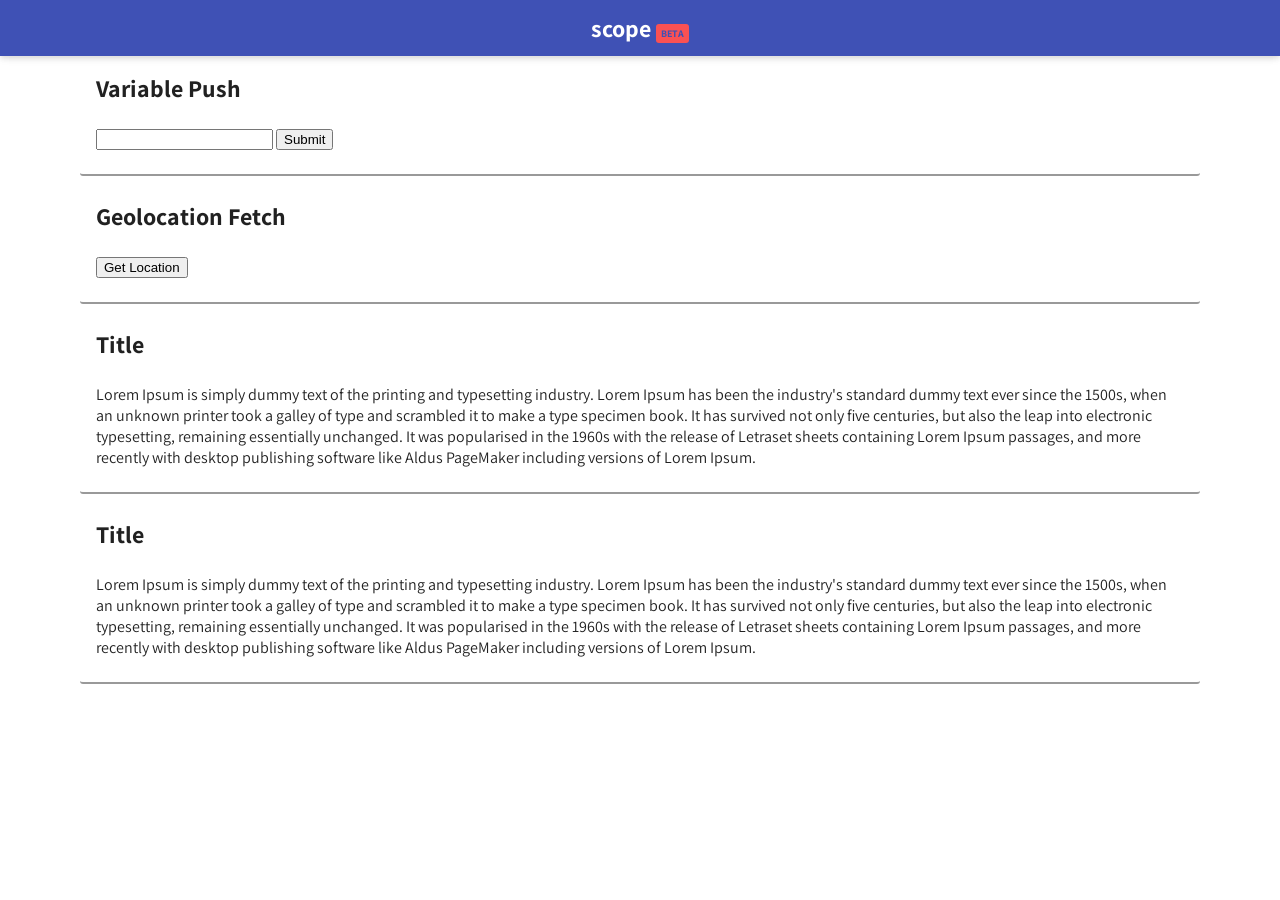
==== home.html @ f14ff42f "Deep styling, fixed top header" ====
<!DOCTYPE html>
<html>
    <head>
        <title>Scope (Beta)</title>
        <meta name="viewport" content="width=device-width, initial-scale=1">
        <link rel="stylesheet" href="style.css" />        
        <link href="https://fonts.googleapis.com/css?family=Assistant" rel="stylesheet">
    </head>
    <body>
        <div class="scp-dash">
            <div class="scp-top">
                <div class="scp-hdr">
                    <a href="#">
                    <h2>scope <span>beta</span></h2>
                    </a>
                </div>
            </div>
            <div class="scp-mid">
                
                <!--FEED-->
                <div class="scp-feed">
                    <div class="scp-post">
                        <h3>Variable Push</h3>
                        <p>
                            <form action="push.php" method="post">            
                                <input type="text" name="post_var">
                                <input type="submit">
                            </form>
                        </p>
                    </div>
                </div>                
                <div class="scp-post">
                    <h3>Geolocation Fetch</h3>
                    <p id="demo"></p>
                    <p>
                        <button onclick="getLocation()">Get Location</button>
                        

                        <script>
                        var x = document.getElementById("demo");

                        function getLocation() {
                            if (navigator.geolocation) {
                                navigator.geolocation.getCurrentPosition(showPosition);
                            } else {
                                x.innerHTML = "Geolocation is not supported by this browser.";
                            }
                        }

                        function showPosition(position) {
                            x.innerHTML = "Latitude: " + position.coords.latitude +
                            "<br>Longitude: " + position.coords.longitude;
                        }
                        </script>
                    </p>
                </div>
            
            <div class="scp-post">
                <h3>Title</h3>
                <p>Lorem Ipsum is simply dummy text of the printing and typesetting industry. Lorem Ipsum has been the industry's standard dummy text ever since the 1500s, when an unknown printer took a galley of type and scrambled it to make a type specimen book. It has survived not only five centuries, but also the leap into electronic typesetting, remaining essentially unchanged. It was popularised in the 1960s with the release of Letraset sheets containing Lorem Ipsum passages, and more recently with desktop publishing software like Aldus PageMaker including versions of Lorem Ipsum.</p>
            </div>
            <div class="scp-post">
                <h3>Title</h3>
                <p>Lorem Ipsum is simply dummy text of the printing and typesetting industry. Lorem Ipsum has been the industry's standard dummy text ever since the 1500s, when an unknown printer took a galley of type and scrambled it to make a type specimen book. It has survived not only five centuries, but also the leap into electronic typesetting, remaining essentially unchanged. It was popularised in the 1960s with the release of Letraset sheets containing Lorem Ipsum passages, and more recently with desktop publishing software like Aldus PageMaker including versions of Lorem Ipsum.</p>
            </div>
                <!--END FEED-->
            </div>
<!--            <div class="scp-btm"></div>-->
        </div>
    </body>
</html>
---- style.css ----
html, body {
    margin: 0;
    font-family: 'Assistant', sans-serif;
    background: #fff;
    color: rgba(0,0,0,.87);
}

a {
    text-decoration: none;
    color: white;
}

h3 {
    margin-top: 0;
    font-size: 24px;
}

.scp-dash {
    width: 100%;
    margin: 0 auto;
}

.scp-top, .scp-mid, .scp-btm {
    float: left;
    width: 100%;
}

.scp-top {
    position: fixed;
}

.scp-hdr {
    background: #3F51B5;
    height: 56px;
    color: #fff;
    text-align: center;
    -webkit-box-shadow: 0 2px 4px -1px rgba(0,0,0,0.06),0 4px 5px 0 rgba(0,0,0,0.06),0 1px 10px 0 rgba(0,0,0,0.08);
    box-shadow: 0 2px 4px -1px rgba(0,0,0,0.06),0 4px 5px 0 rgba(0,0,0,0.06),0 1px 10px 0 rgba(0,0,0,0.08);
}

.scp-hdr h2 {
    line-height: 56px;
    margin: 0;
    padding: 0;
}

.scp-hdr span {
    background: #FA5153;
    color: #3F51B5;
    font-size: 10px;
    padding: 3px 5px;
    border-radius: 3px;
    text-transform: uppercase;
}

.scp-mid {
    margin-top: 56px;
    padding-top: 8px;
}
.scp-btm {
    height: 64px;
    background: orange;
}

.scp-post {
    width: 85%;
    margin: 0 auto 16px auto;
    background: #fff;    
    padding: 8px 16px;
    border-radius: 3px;
    border-bottom: 2px solid #999999;
}

.scp-post-title {
    float: left;
    height: 64px;
    width: 100%;
}
.scp-post-body {
    float: left;
    height: 180px;
    width: 100%;
}

#demo {
    color: #FA5153;
}
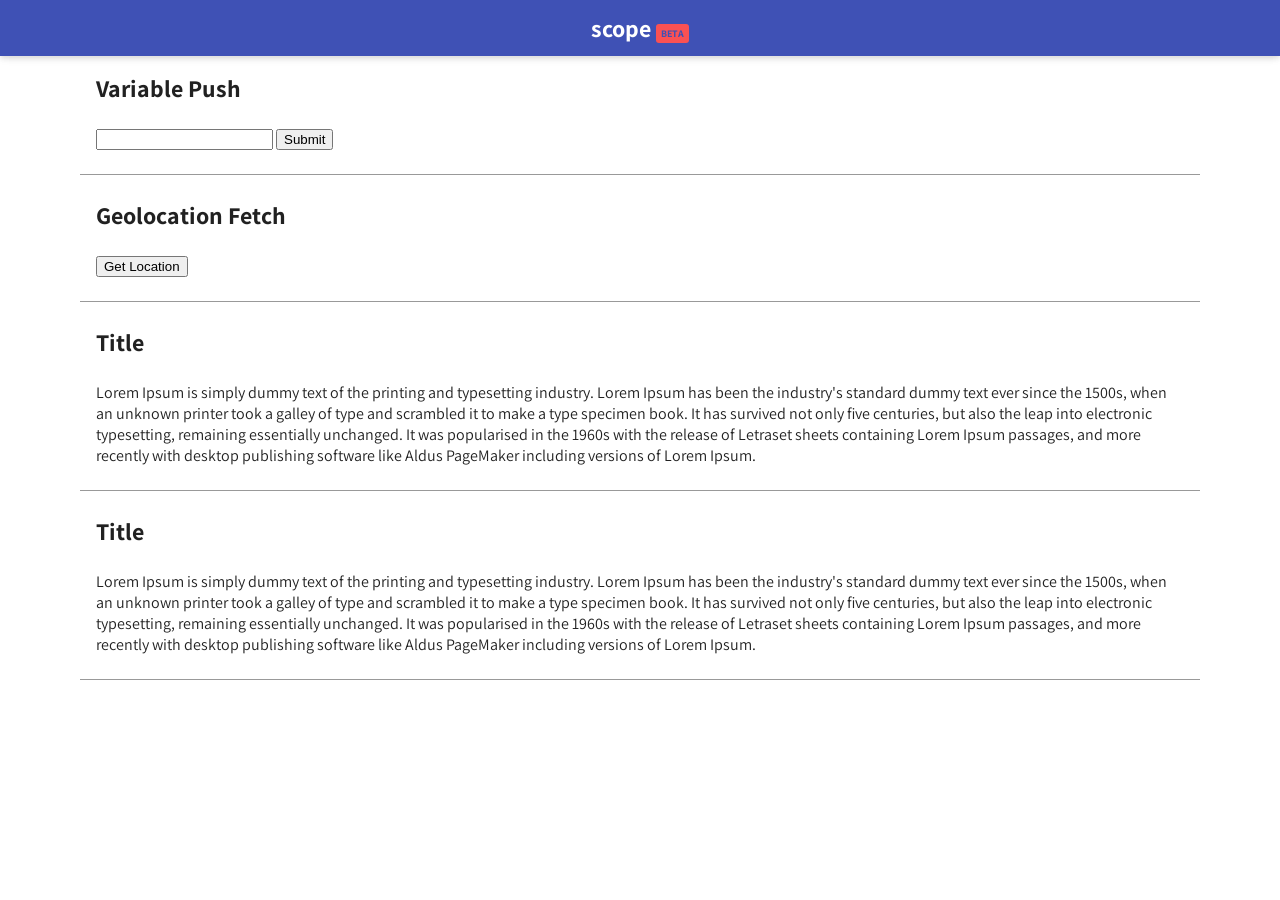
==== commit cafda4fd: "Borrow Google Fonts favicon.ico" ====
--- a/home.html
+++ b/home.html
@@ -5,6 +5,7 @@
         <meta name="viewport" content="width=device-width, initial-scale=1">
         <link rel="stylesheet" href="style.css" />        
         <link href="https://fonts.googleapis.com/css?family=Assistant" rel="stylesheet">
+        <link rel="icon" href="https://www.gstatic.com/images/branding/product/ico/google_fonts_lodp.ico" type="image/x-icon">
     </head>
     <body>
         <div class="scp-dash">
--- a/style.css
+++ b/style.css
@@ -67,8 +67,8 @@
     margin: 0 auto 16px auto;
     background: #fff;    
     padding: 8px 16px;
-    border-radius: 3px;
-    border-bottom: 2px solid #999999;
+/*    border-radius: 3px;*/
+    border-bottom: 1px solid #999999;
 }
 
 .scp-post-title {
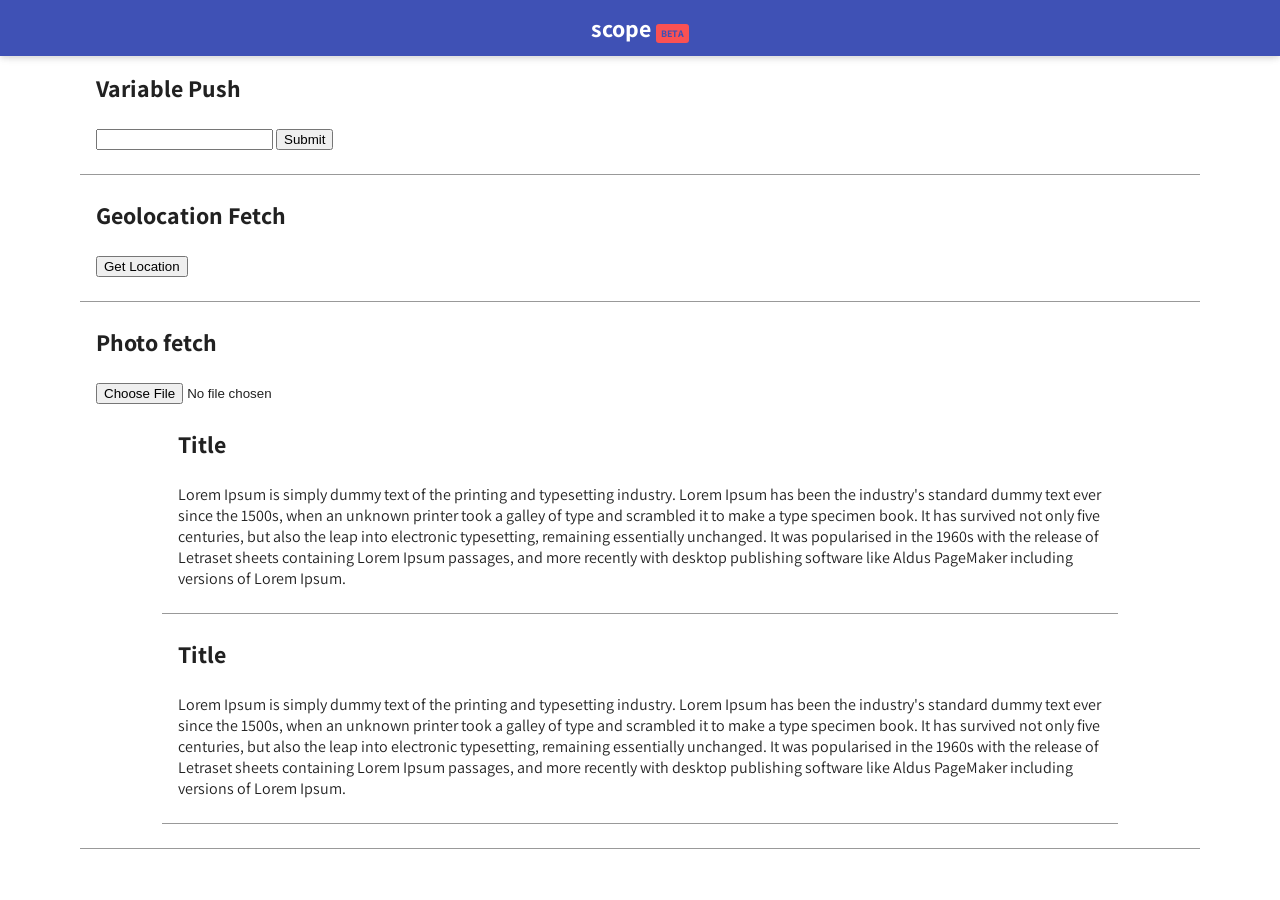
==== commit a84b0875: "Camera input code test" ====
--- a/home.html
+++ b/home.html
@@ -28,6 +28,11 @@
                                 <input type="submit">
                             </form>
                         </p>
+                    
+                        <p id="ajaxVar"></p>
+                        <script>
+                            
+                        </script>
                     </div>
                 </div>                
                 <div class="scp-post">
@@ -57,6 +62,12 @@
                 </div>
             
             <div class="scp-post">
+                <h3>Photo fetch</h3>
+                <p>
+                    <input type="file" capture="camera" accept="image/*" id="cameraInput" name="cameraInput">
+                </p>
+            
+            <div class="scp-post">
                 <h3>Title</h3>
                 <p>Lorem Ipsum is simply dummy text of the printing and typesetting industry. Lorem Ipsum has been the industry's standard dummy text ever since the 1500s, when an unknown printer took a galley of type and scrambled it to make a type specimen book. It has survived not only five centuries, but also the leap into electronic typesetting, remaining essentially unchanged. It was popularised in the 1960s with the release of Letraset sheets containing Lorem Ipsum passages, and more recently with desktop publishing software like Aldus PageMaker including versions of Lorem Ipsum.</p>
             </div>
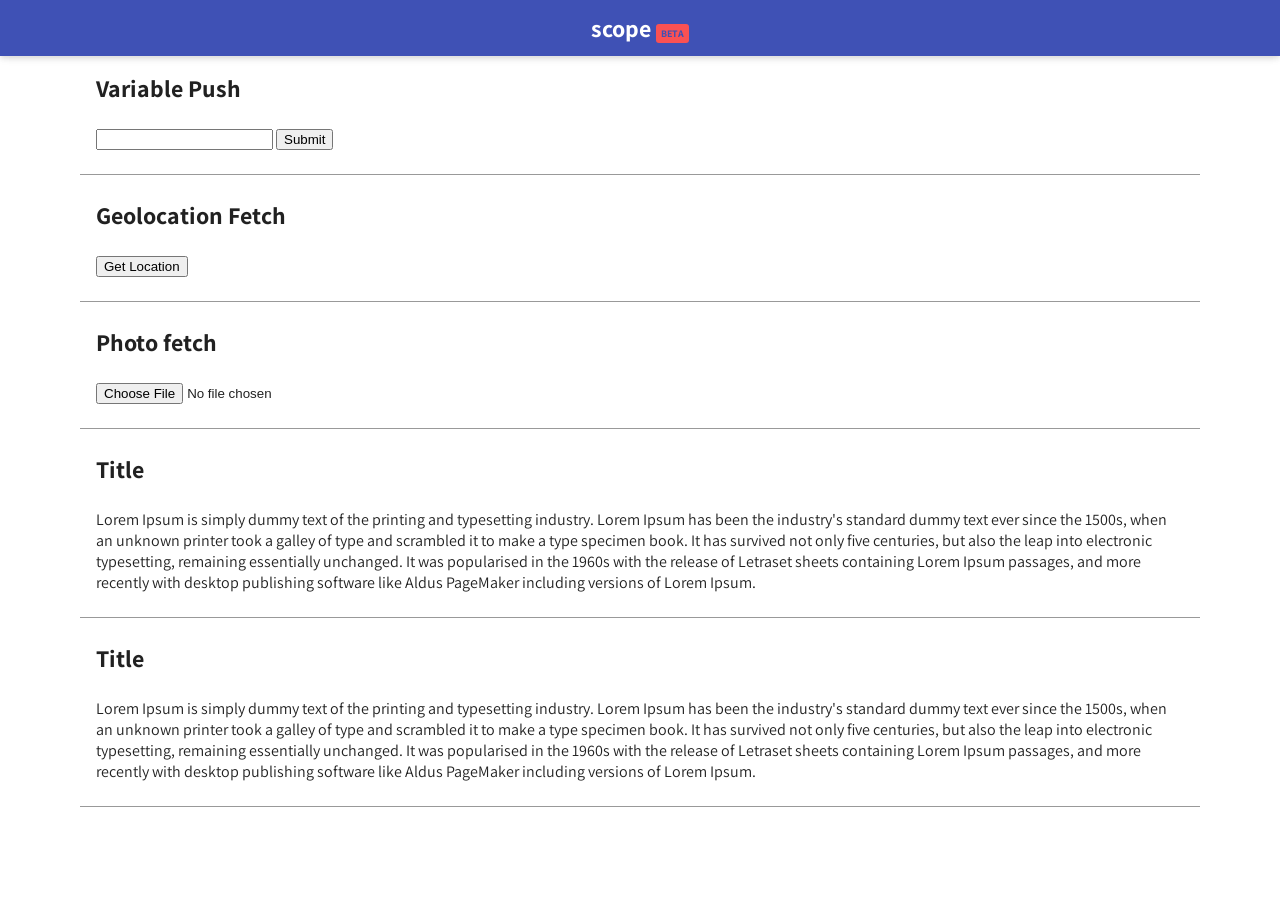
==== commit e77a4b5b: "photo fetch post fix" ====
--- a/home.html
+++ b/home.html
@@ -66,6 +66,7 @@
                 <p>
                     <input type="file" capture="camera" accept="image/*" id="cameraInput" name="cameraInput">
                 </p>
+            </div>
             
             <div class="scp-post">
                 <h3>Title</h3>
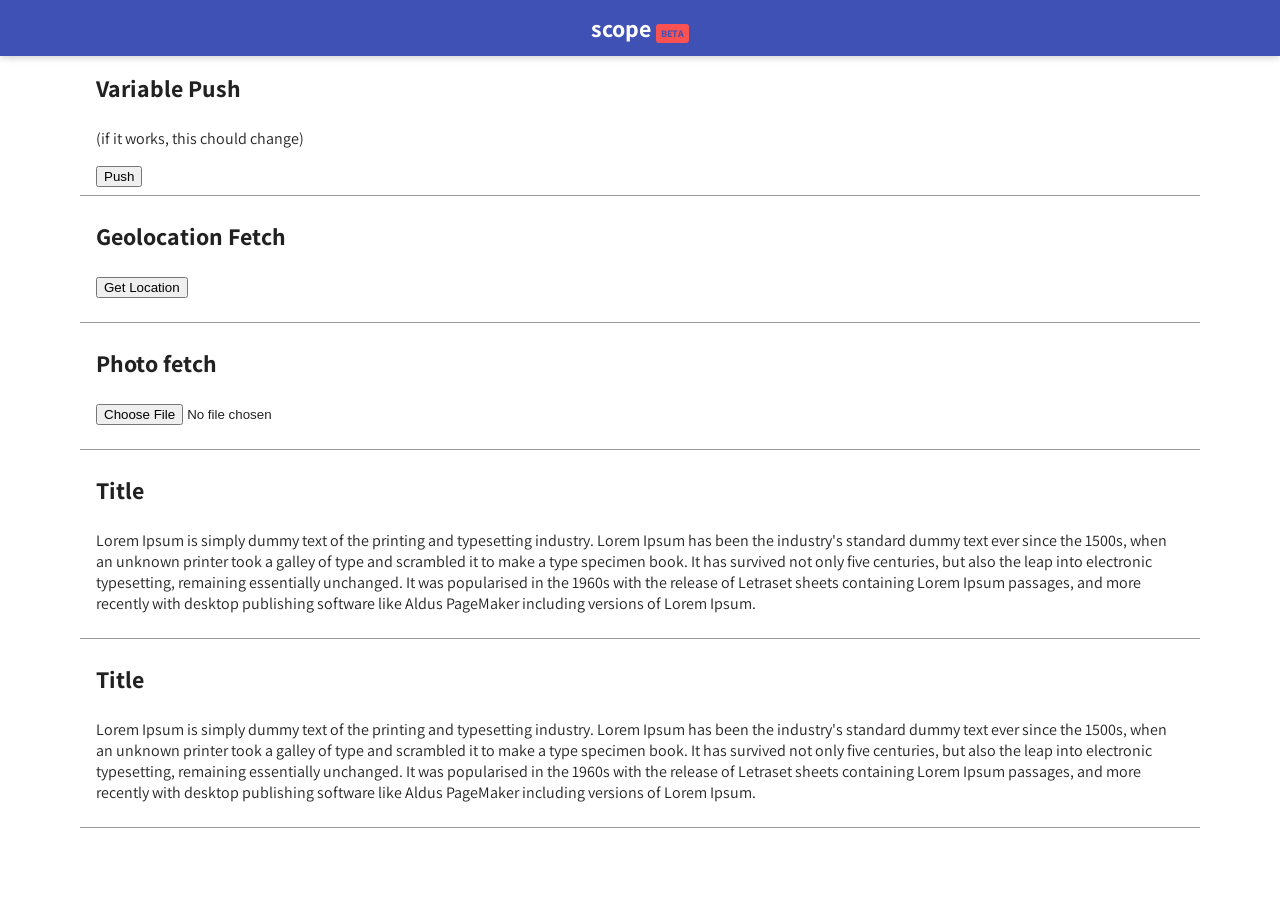
==== commit 5ebbab15: "AJAX test button push No fetch yet" ====
--- a/home.html
+++ b/home.html
@@ -22,16 +22,25 @@
                 <div class="scp-feed">
                     <div class="scp-post">
                         <h3>Variable Push</h3>
+<!--
                         <p>
                             <form action="push.php" method="post">            
                                 <input type="text" name="post_var">
                                 <input type="submit">
                             </form>
                         </p>
-                    
-                        <p id="ajaxVar"></p>
+-->
+                        <p id="varo">(if it works, this chould change)</p>
+<!--                        <input type="text" name="post_var" id="varia">-->
+                        <button onclick="push()">Push</button>                        
+                        
                         <script>
+                            var varo = document.getElementById("varo");
+//                            var varia = document.getElementById("varia");
                             
+                            function push() {
+                            varo.innerHTML = "It works!";
+                            }
                         </script>
                     </div>
                 </div>                
@@ -66,12 +75,15 @@
                 <p>
                     <input type="file" capture="camera" accept="image/*" id="cameraInput" name="cameraInput">
                 </p>
+                
+                
             </div>
             
             <div class="scp-post">
                 <h3>Title</h3>
                 <p>Lorem Ipsum is simply dummy text of the printing and typesetting industry. Lorem Ipsum has been the industry's standard dummy text ever since the 1500s, when an unknown printer took a galley of type and scrambled it to make a type specimen book. It has survived not only five centuries, but also the leap into electronic typesetting, remaining essentially unchanged. It was popularised in the 1960s with the release of Letraset sheets containing Lorem Ipsum passages, and more recently with desktop publishing software like Aldus PageMaker including versions of Lorem Ipsum.</p>
             </div>
+            
             <div class="scp-post">
                 <h3>Title</h3>
                 <p>Lorem Ipsum is simply dummy text of the printing and typesetting industry. Lorem Ipsum has been the industry's standard dummy text ever since the 1500s, when an unknown printer took a galley of type and scrambled it to make a type specimen book. It has survived not only five centuries, but also the leap into electronic typesetting, remaining essentially unchanged. It was popularised in the 1960s with the release of Letraset sheets containing Lorem Ipsum passages, and more recently with desktop publishing software like Aldus PageMaker including versions of Lorem Ipsum.</p>
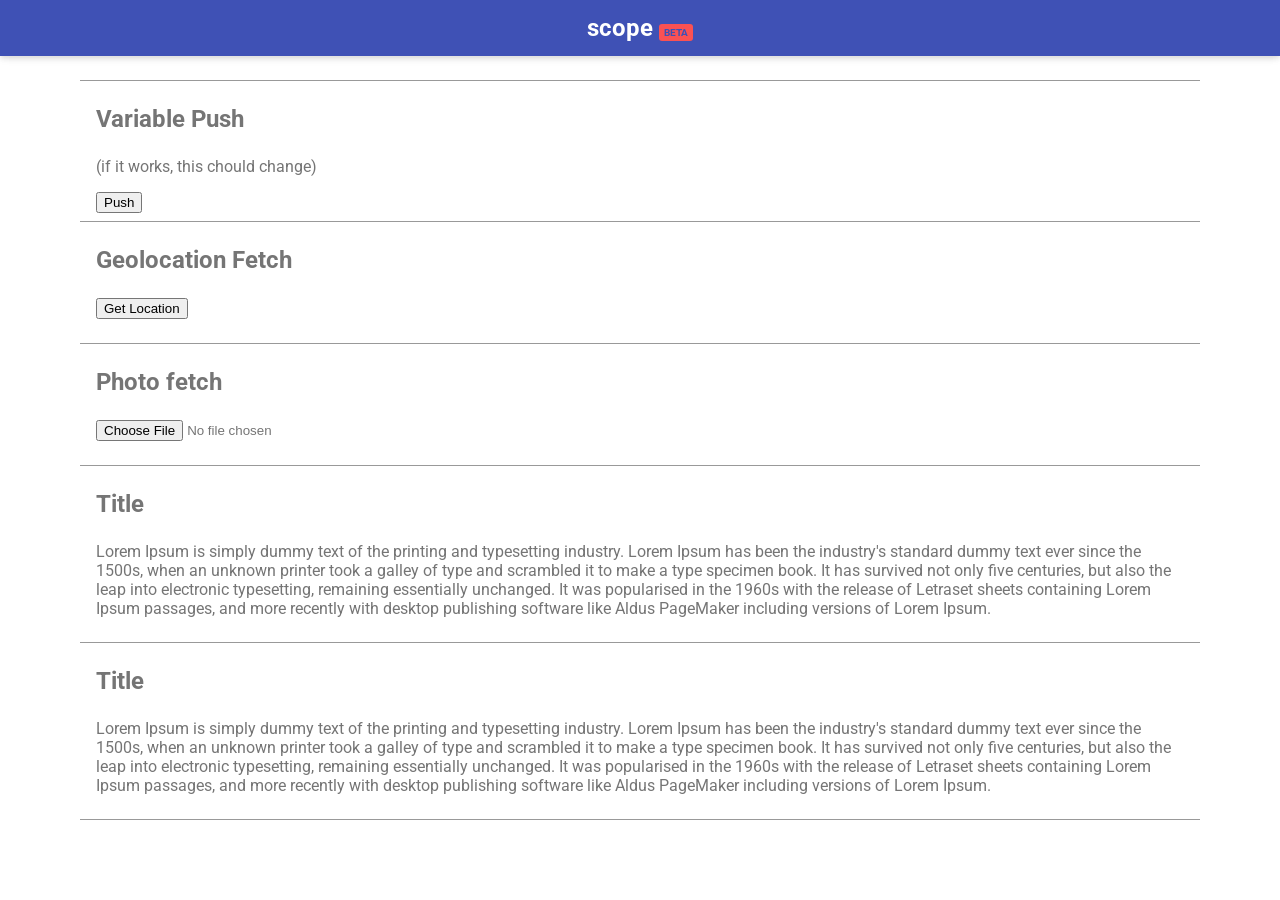
==== commit c1176ccd: "• Typeface change to Roboto • More AJAX test, using post class" ====
--- a/home.html
+++ b/home.html
@@ -4,7 +4,7 @@
         <title>Scope (Beta)</title>
         <meta name="viewport" content="width=device-width, initial-scale=1">
         <link rel="stylesheet" href="style.css" />        
-        <link href="https://fonts.googleapis.com/css?family=Assistant" rel="stylesheet">
+        <link href="https://fonts.googleapis.com/css?family=Roboto:300" rel="stylesheet">
         <link rel="icon" href="https://www.gstatic.com/images/branding/product/ico/google_fonts_lodp.ico" type="image/x-icon">
     </head>
     <body>
@@ -20,6 +20,12 @@
                 
                 <!--FEED-->
                 <div class="scp-feed">
+                    
+                    <div id="xcore" class="scp-post">
+                        
+                    </div>
+                    
+                    
                     <div class="scp-post">
                         <h3>Variable Push</h3>
 <!--
@@ -31,15 +37,18 @@
                         </p>
 -->
                         <p id="varo">(if it works, this chould change)</p>
-<!--                        <input type="text" name="post_var" id="varia">-->
                         <button onclick="push()">Push</button>                        
                         
-                        <script>
+                        <script type="text/javascript">
                             var varo = document.getElementById("varo");
-//                            var varia = document.getElementById("varia");
+                            var xcore = document.getElementById("xcore");
+
+                            
+                            var scppost = "";
                             
                             function push() {
-                            varo.innerHTML = "It works!";
+                                varo.innerHTML = "It works!";
+                                xcore.innerHTML = "<h3>Title</h3><p>Notification?</p>";
                             }
                         </script>
                     </div>
--- a/style.css
+++ b/style.css
@@ -1,8 +1,9 @@
 html, body {
     margin: 0;
-    font-family: 'Assistant', sans-serif;
+    font-family: 'Roboto', sans-serif;
     background: #fff;
-    color: rgba(0,0,0,.87);
+/*    color: rgba(0,0,0,.87);*/
+    color: #757575;
 }
 
 a {
@@ -67,7 +68,6 @@
     margin: 0 auto 16px auto;
     background: #fff;    
     padding: 8px 16px;
-/*    border-radius: 3px;*/
     border-bottom: 1px solid #999999;
 }
 
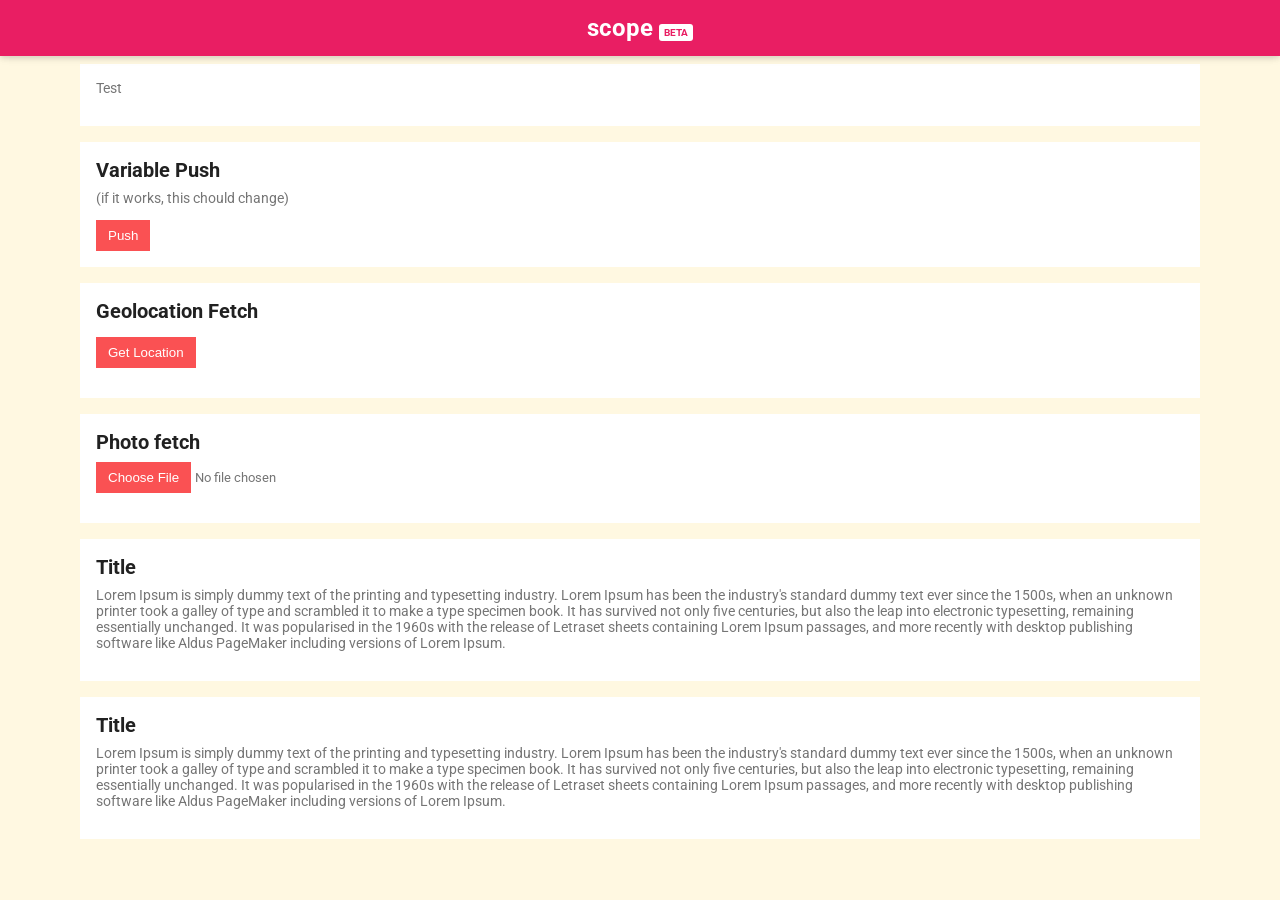
==== commit 8fbffc63: "Typeface sizes adjustment" ====
--- a/home.html
+++ b/home.html
@@ -22,9 +22,8 @@
                 <div class="scp-feed">
                     
                     <div id="xcore" class="scp-post">
-                        
+                        <p>Test</p>
                     </div>
-                    
                     
                     <div class="scp-post">
                         <h3>Variable Push</h3>
--- a/style.css
+++ b/style.css
@@ -1,9 +1,12 @@
 html, body {
     margin: 0;
     font-family: 'Roboto', sans-serif;
-    background: #fff;
-/*    color: rgba(0,0,0,.87);*/
+    background: #FFF8E1;
     color: #757575;
+}
+
+input {
+    font-family: 'Roboto', sans-serif;
 }
 
 a {
@@ -11,9 +14,35 @@
     color: white;
 }
 
-h3 {
+h3, p {
     margin-top: 0;
-    font-size: 24px;
+}
+
+h3 {    
+    font-size: 20px;
+    margin-bottom: 8px;
+    color: #212121;
+}
+
+p {
+    font-size: 14px;
+}
+
+
+input[type="button" i], input[type="submit" i], input[type="reset" i], input[type="file" i]::-webkit-file-upload-button, button {
+    background: #FA5153;
+    color: white;
+    padding: 8px 12px;
+    border: 0;
+    cursor: pointer;
+}
+
+button:hover {
+    opacity: .8;
+}
+
+button:active {
+    opacity: .9;
 }
 
 .scp-dash {
@@ -31,7 +60,7 @@
 }
 
 .scp-hdr {
-    background: #3F51B5;
+    background: #E91E63;
     height: 56px;
     color: #fff;
     text-align: center;
@@ -46,8 +75,8 @@
 }
 
 .scp-hdr span {
-    background: #FA5153;
-    color: #3F51B5;
+    background: #fff;
+    color: #E91E63;
     font-size: 10px;
     padding: 3px 5px;
     border-radius: 3px;
@@ -67,8 +96,8 @@
     width: 85%;
     margin: 0 auto 16px auto;
     background: #fff;    
-    padding: 8px 16px;
-    border-bottom: 1px solid #999999;
+    padding: 16px;
+/*    border-bottom: 1px solid #999999;*/
 }
 
 .scp-post-title {
@@ -84,4 +113,5 @@
 
 #demo {
     color: #FA5153;
-}+}
+
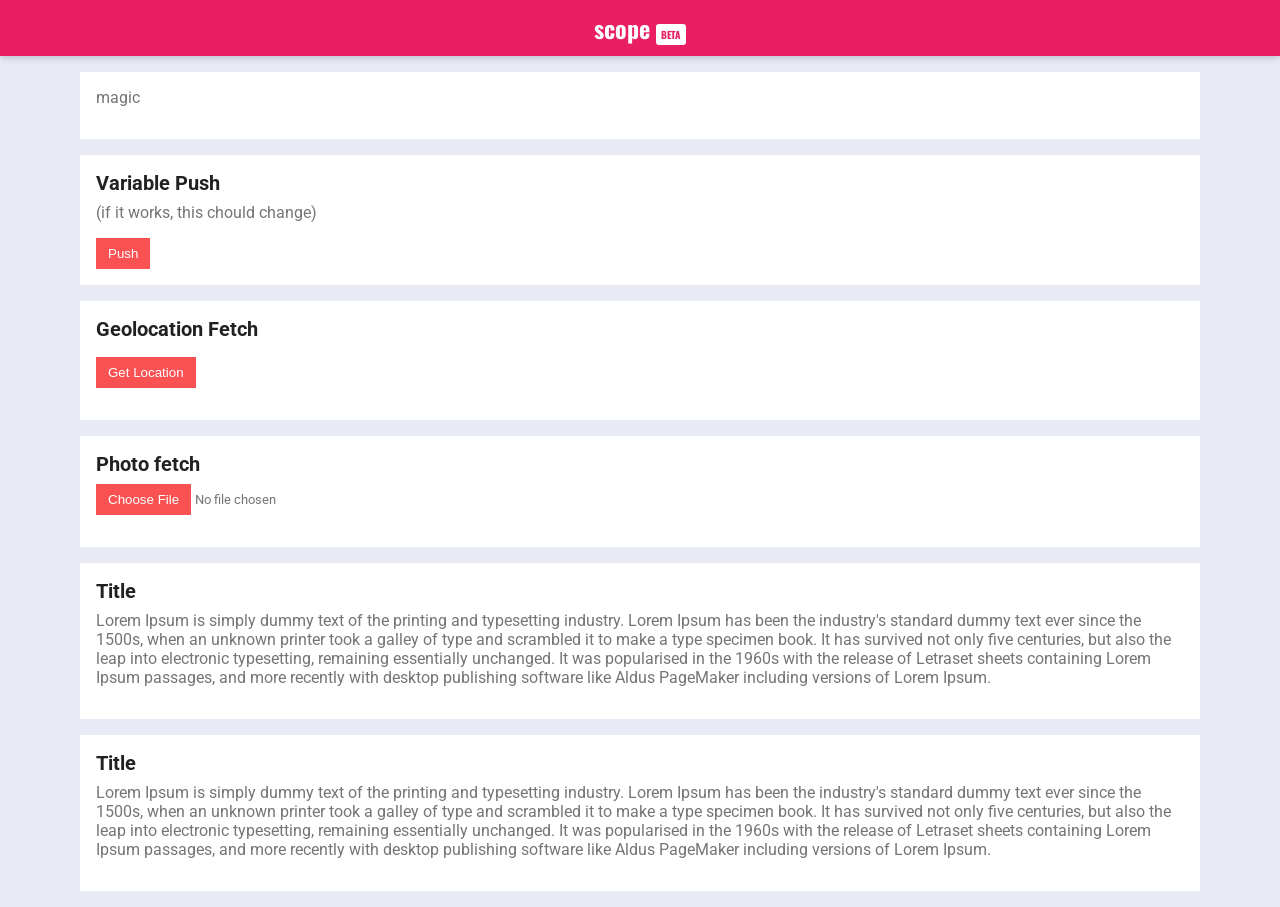
==== commit 55e5e594: "Header font update" ====
--- a/home.html
+++ b/home.html
@@ -5,6 +5,7 @@
         <meta name="viewport" content="width=device-width, initial-scale=1">
         <link rel="stylesheet" href="style.css" />        
         <link href="https://fonts.googleapis.com/css?family=Roboto:300" rel="stylesheet">
+        <link href="https://fonts.googleapis.com/css?family=Oswald" rel="stylesheet">
         <link rel="icon" href="https://www.gstatic.com/images/branding/product/ico/google_fonts_lodp.ico" type="image/x-icon">
     </head>
     <body>
@@ -20,11 +21,9 @@
                 
                 <!--FEED-->
                 <div class="scp-feed">
-                    
                     <div id="xcore" class="scp-post">
-                        <p>Test</p>
+                        <p>magic</p>
                     </div>
-                    
                     <div class="scp-post">
                         <h3>Variable Push</h3>
 <!--
@@ -51,51 +50,53 @@
                             }
                         </script>
                     </div>
-                </div>                
+                    
+                    
+                                
+                    <div class="scp-post">
+                        <h3>Geolocation Fetch</h3>
+                        <p id="demo"></p>
+                        <p>
+                            <button onclick="getLocation()">Get Location</button>
+
+
+                            <script>
+                            var x = document.getElementById("demo");
+
+                            function getLocation() {
+                                if (navigator.geolocation) {
+                                    navigator.geolocation.getCurrentPosition(showPosition);
+                                } else {
+                                    x.innerHTML = "Geolocation is not supported by this browser.";
+                                }
+                            }
+
+                            function showPosition(position) {
+                                x.innerHTML = "Latitude: " + position.coords.latitude +
+                                "<br>Longitude: " + position.coords.longitude;
+                            }
+                            </script>
+                        </p>
+                    </div>
+            
                 <div class="scp-post">
-                    <h3>Geolocation Fetch</h3>
-                    <p id="demo"></p>
+                    <h3>Photo fetch</h3>
                     <p>
-                        <button onclick="getLocation()">Get Location</button>
-                        
+                        <input type="file" capture="camera" accept="image/*" id="cameraInput" name="cameraInput">
+                    </p>
 
-                        <script>
-                        var x = document.getElementById("demo");
 
-                        function getLocation() {
-                            if (navigator.geolocation) {
-                                navigator.geolocation.getCurrentPosition(showPosition);
-                            } else {
-                                x.innerHTML = "Geolocation is not supported by this browser.";
-                            }
-                        }
-
-                        function showPosition(position) {
-                            x.innerHTML = "Latitude: " + position.coords.latitude +
-                            "<br>Longitude: " + position.coords.longitude;
-                        }
-                        </script>
-                    </p>
                 </div>
             
-            <div class="scp-post">
-                <h3>Photo fetch</h3>
-                <p>
-                    <input type="file" capture="camera" accept="image/*" id="cameraInput" name="cameraInput">
-                </p>
-                
-                
-            </div>
-            
-            <div class="scp-post">
-                <h3>Title</h3>
-                <p>Lorem Ipsum is simply dummy text of the printing and typesetting industry. Lorem Ipsum has been the industry's standard dummy text ever since the 1500s, when an unknown printer took a galley of type and scrambled it to make a type specimen book. It has survived not only five centuries, but also the leap into electronic typesetting, remaining essentially unchanged. It was popularised in the 1960s with the release of Letraset sheets containing Lorem Ipsum passages, and more recently with desktop publishing software like Aldus PageMaker including versions of Lorem Ipsum.</p>
-            </div>
-            
-            <div class="scp-post">
-                <h3>Title</h3>
-                <p>Lorem Ipsum is simply dummy text of the printing and typesetting industry. Lorem Ipsum has been the industry's standard dummy text ever since the 1500s, when an unknown printer took a galley of type and scrambled it to make a type specimen book. It has survived not only five centuries, but also the leap into electronic typesetting, remaining essentially unchanged. It was popularised in the 1960s with the release of Letraset sheets containing Lorem Ipsum passages, and more recently with desktop publishing software like Aldus PageMaker including versions of Lorem Ipsum.</p>
-            </div>
+                <div class="scp-post">
+                    <h3>Title</h3>
+                    <p>Lorem Ipsum is simply dummy text of the printing and typesetting industry. Lorem Ipsum has been the industry's standard dummy text ever since the 1500s, when an unknown printer took a galley of type and scrambled it to make a type specimen book. It has survived not only five centuries, but also the leap into electronic typesetting, remaining essentially unchanged. It was popularised in the 1960s with the release of Letraset sheets containing Lorem Ipsum passages, and more recently with desktop publishing software like Aldus PageMaker including versions of Lorem Ipsum.</p>
+                </div>
+
+                <div class="scp-post">
+                    <h3>Title</h3>
+                    <p>Lorem Ipsum is simply dummy text of the printing and typesetting industry. Lorem Ipsum has been the industry's standard dummy text ever since the 1500s, when an unknown printer took a galley of type and scrambled it to make a type specimen book. It has survived not only five centuries, but also the leap into electronic typesetting, remaining essentially unchanged. It was popularised in the 1960s with the release of Letraset sheets containing Lorem Ipsum passages, and more recently with desktop publishing software like Aldus PageMaker including versions of Lorem Ipsum.</p>
+                </div>
                 <!--END FEED-->
             </div>
 <!--            <div class="scp-btm"></div>-->
--- a/style.css
+++ b/style.css
@@ -1,7 +1,7 @@
 html, body {
     margin: 0;
     font-family: 'Roboto', sans-serif;
-    background: #FFF8E1;
+    background: #E8EAF6;
     color: #757575;
 }
 
@@ -18,14 +18,14 @@
     margin-top: 0;
 }
 
-h3 {    
+.scp-post h3 {    
     font-size: 20px;
     margin-bottom: 8px;
     color: #212121;
 }
 
-p {
-    font-size: 14px;
+.scp-post p {
+    font-size: 16px;
 }
 
 
@@ -72,6 +72,7 @@
     line-height: 56px;
     margin: 0;
     padding: 0;
+    font-family: 'Oswald', sans-serif;
 }
 
 .scp-hdr span {
@@ -85,11 +86,15 @@
 
 .scp-mid {
     margin-top: 56px;
-    padding-top: 8px;
+/*    padding-top: 8px;*/
 }
 .scp-btm {
     height: 64px;
     background: orange;
+}
+
+.scp-feed {
+    margin-top: 16px;
 }
 
 .scp-post {
